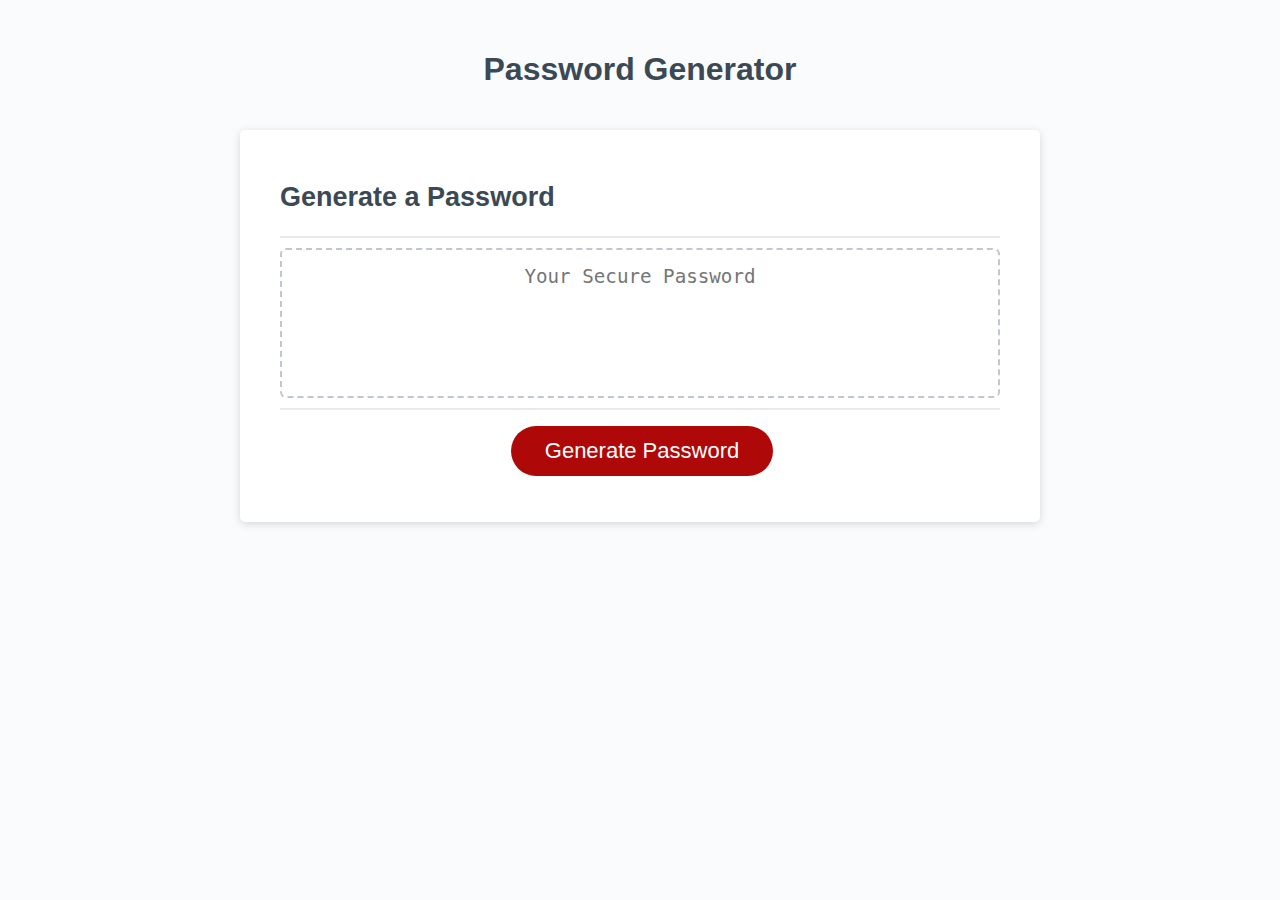
==== index.html @ 5fd5ce0d "Updated readme.md and file paths for all develop files" ====
<!DOCTYPE html>
<html lang="en">
	<head>
		<meta charset="UTF-8" />
		<meta name="viewport" content="width=device-width, initial-scale=1.0" />
		<meta http-equiv="X-UA-Compatible" content="ie=edge" />
		<title>Password Generator</title>
		<link rel="stylesheet" href="./Develop/style.css" />
	</head>
	<body>
		<div class="wrapper">
			<header>
				<h1>Password Generator</h1>
			</header>
			<div class="card">
				<div class="card-header">
					<h2>Generate a Password</h2>
				</div>
				<div class="card-body">
					<textarea
						readonly
						id="password"
						placeholder="Your Secure Password"
						aria-label="Generated Password"
					></textarea>
				</div>
				<div class="card-footer">
					<button id="generate" class="btn">Generate Password</button>
				</div>
			</div>
		</div>
		<script src="./Develop/script.js"></script>
	</body>
</html>
---- Develop/style.css ----
*,
*::before,
*::after {
  box-sizing: border-box;
}

html,
body,
.wrapper {
  height: 100%;
  margin: 0;
  padding: 0;
}

body {
  font-family: sans-serif;
  background-color: #f9fbfd;
}

.wrapper {
  padding-top: 30px;
  padding-left: 20px;
  padding-right: 20px;
}

header {
  text-align: center;
  padding: 20px;
  padding-top: 0px;
  color: hsl(206, 17%, 28%);
}

.card {
  background-color: hsl(0, 0%, 100%);
  border-radius: 5px;
  border-width: 1px;
  box-shadow: rgba(0, 0, 0, 0.15) 0px 2px 8px 0px;
  color: hsl(206, 17%, 28%);
  font-size: 18px;
  margin: 0 auto;
  max-width: 800px;
  padding: 30px 40px;
}

.card-header::after {
  content: " ";
  display: block;
  width: 100%;
  background: #e7e9eb;
  height: 2px;
}

.card-body {
  min-height: 100px;
}

.card-footer {
  text-align: center;
}

.card-footer::before {
  content: " ";
  display: block;
  width: 100%;
  background: #e7e9eb;
  height: 2px;
}

.card-footer::after {
  content: " ";
  display: block;
  clear: both;
}

.btn {
  border: none;
  background-color: hsl(360, 91%, 36%);
  border-radius: 25px;
  box-shadow: rgba(0, 0, 0, 0.1) 0px 1px 6px 0px rgba(0, 0, 0, 0.2) 0px 1px 1px
    0px;
  color: hsl(0, 0%, 100%);
  display: inline-block;
  font-size: 22px;
  line-height: 22px;
  margin: 16px 16px 16px 20px;
  padding: 14px 34px;
  text-align: center;
  cursor: pointer;
}

button[disabled] {
  cursor: default;
  background: #c0c7cf;
}

.float-right {
  float: right;
}

#password {
  -webkit-appearance: none;
  -moz-appearance: none;
  appearance: none;
  border: none;
  display: block;
  width: 100%;
  padding-top: 15px;
  padding-left: 15px;
  padding-right: 15px;
  padding-bottom: 85px;
  font-size: 1.2rem;
  text-align: center;
  margin-top: 10px;
  margin-bottom: 10px;
  border: 2px dashed #c0c7cf;
  border-radius: 6px;
  resize: none;
  overflow: hidden;
}

@media (max-width: 690px) {
  .btn {
    font-size: 1rem;
    margin: 16px 0px 0px 0px;
    padding: 10px 15px;
  }

  #password {
    font-size: 1rem;
  }
}

@media (max-width: 500px) {
  .btn {
    font-size: 0.8rem;
  }
}
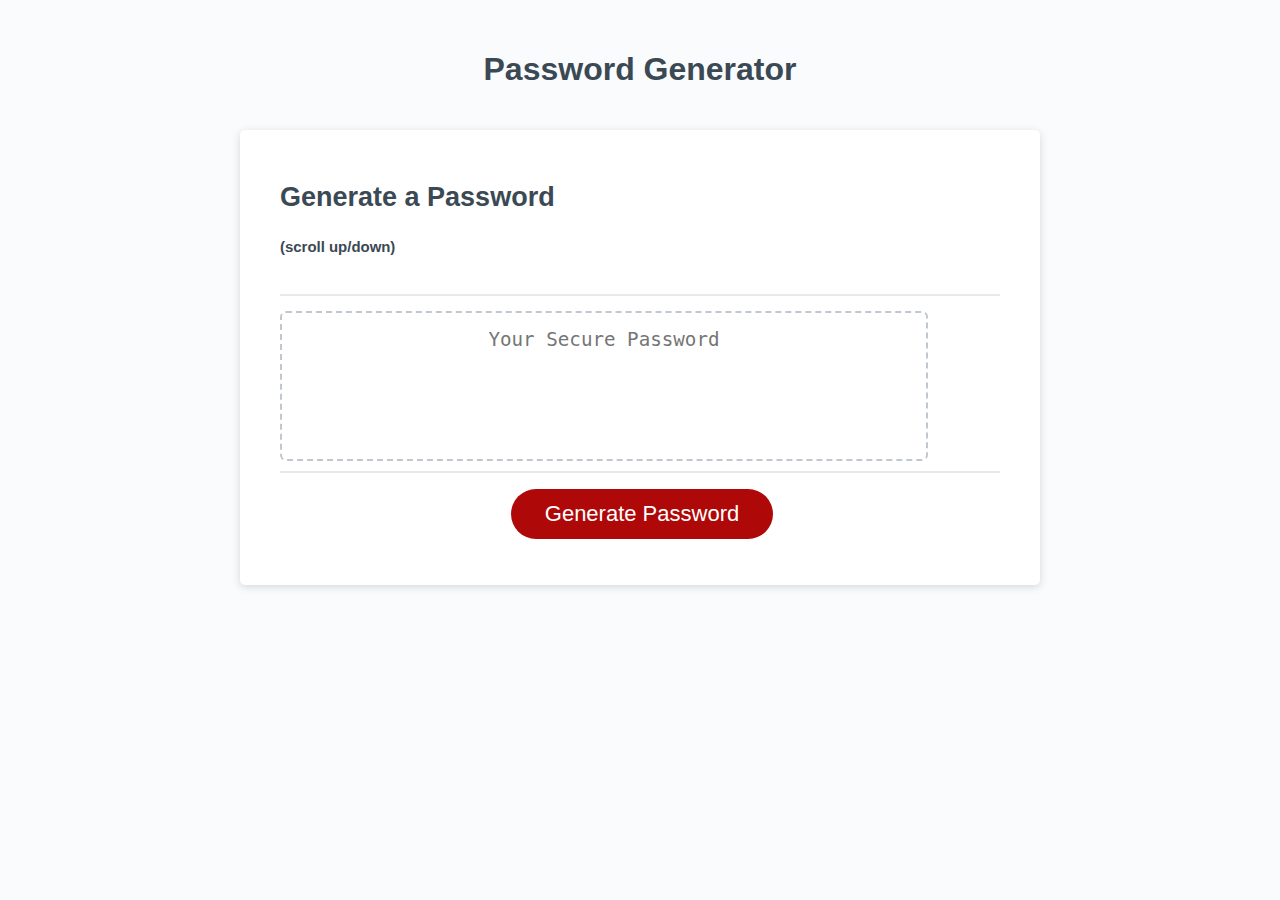
==== commit e61157be: "Playing with textarea password boiz size for small devices - 03" ====
--- a/index.html
+++ b/index.html
@@ -15,6 +15,7 @@
 			<div class="card">
 				<div class="card-header">
 					<h2>Generate a Password</h2>
+					<h5>(scroll up/down)</h5>
 				</div>
 				<div class="card-body">
 					<textarea
--- a/Develop/style.css
+++ b/Develop/style.css
@@ -1,137 +1,140 @@
 *,
 *::before,
 *::after {
-  box-sizing: border-box;
+	box-sizing: border-box;
 }
 
 html,
 body,
 .wrapper {
-  height: 100%;
-  margin: 0;
-  padding: 0;
+	height: 100%;
+	margin: 0;
+	padding: 0;
 }
 
 body {
-  font-family: sans-serif;
-  background-color: #f9fbfd;
+	font-family: sans-serif;
+	background-color: #f9fbfd;
 }
 
 .wrapper {
-  padding-top: 30px;
-  padding-left: 20px;
-  padding-right: 20px;
+	padding-top: 30px;
+	padding-left: 20px;
+	padding-right: 20px;
 }
 
 header {
-  text-align: center;
-  padding: 20px;
-  padding-top: 0px;
-  color: hsl(206, 17%, 28%);
+	text-align: center;
+	padding: 20px;
+	padding-top: 0px;
+	color: hsl(206, 17%, 28%);
 }
 
 .card {
-  background-color: hsl(0, 0%, 100%);
-  border-radius: 5px;
-  border-width: 1px;
-  box-shadow: rgba(0, 0, 0, 0.15) 0px 2px 8px 0px;
-  color: hsl(206, 17%, 28%);
-  font-size: 18px;
-  margin: 0 auto;
-  max-width: 800px;
-  padding: 30px 40px;
+	background-color: hsl(0, 0%, 100%);
+	border-radius: 5px;
+	border-width: 1px;
+	box-shadow: rgba(0, 0, 0, 0.15) 0px 2px 8px 0px;
+	color: hsl(206, 17%, 28%);
+	font-size: 18px;
+	margin: 0 auto;
+	max-width: 800px;
+	padding: 30px 40px;
 }
 
 .card-header::after {
-  content: " ";
-  display: block;
-  width: 100%;
-  background: #e7e9eb;
-  height: 2px;
+	content: " ";
+	/* display: block; */
+	display: inline-flex;
+	width: 100%;
+	background: #e7e9eb;
+	height: 2px;
+	/**/
+	text-align: center;
 }
 
 .card-body {
-  min-height: 100px;
+	min-height: 100px;
 }
 
 .card-footer {
-  text-align: center;
+	text-align: center;
 }
 
 .card-footer::before {
-  content: " ";
-  display: block;
-  width: 100%;
-  background: #e7e9eb;
-  height: 2px;
+	content: " ";
+	display: block;
+	width: 100%;
+	background: #e7e9eb;
+	height: 2px;
 }
 
 .card-footer::after {
-  content: " ";
-  display: block;
-  clear: both;
+	content: " ";
+	display: block;
+	clear: both;
 }
 
 .btn {
-  border: none;
-  background-color: hsl(360, 91%, 36%);
-  border-radius: 25px;
-  box-shadow: rgba(0, 0, 0, 0.1) 0px 1px 6px 0px rgba(0, 0, 0, 0.2) 0px 1px 1px
-    0px;
-  color: hsl(0, 0%, 100%);
-  display: inline-block;
-  font-size: 22px;
-  line-height: 22px;
-  margin: 16px 16px 16px 20px;
-  padding: 14px 34px;
-  text-align: center;
-  cursor: pointer;
+	border: none;
+	background-color: hsl(360, 91%, 36%);
+	border-radius: 25px;
+	box-shadow: rgba(0, 0, 0, 0.1) 0px 1px 6px 0px rgba(0, 0, 0, 0.2) 0px 1px 1px 0px;
+	color: hsl(0, 0%, 100%);
+	display: inline-block;
+	font-size: 22px;
+	line-height: 22px;
+	margin: 16px 16px 16px 20px;
+	padding: 14px 34px;
+	text-align: center;
+	cursor: pointer;
 }
 
 button[disabled] {
-  cursor: default;
-  background: #c0c7cf;
+	cursor: default;
+	background: #c0c7cf;
 }
 
 .float-right {
-  float: right;
+	float: right;
 }
 
 #password {
-  -webkit-appearance: none;
-  -moz-appearance: none;
-  appearance: none;
-  border: none;
-  display: block;
-  width: 100%;
-  padding-top: 15px;
-  padding-left: 15px;
-  padding-right: 15px;
-  padding-bottom: 85px;
-  font-size: 1.2rem;
-  text-align: center;
-  margin-top: 10px;
-  margin-bottom: 10px;
-  border: 2px dashed #c0c7cf;
-  border-radius: 6px;
-  resize: none;
-  overflow: hidden;
+	-webkit-appearance: none;
+	-moz-appearance: none;
+	appearance: none;
+	border: none;
+	display: block;
+	/* width: 100%; */
+	width: 90%;
+	padding-top: 15px;
+	padding-left: 15px;
+	padding-right: 15px;
+	padding-bottom: 85px;
+	font-size: 1.2rem;
+	text-align: center;
+	margin-top: 10px;
+	margin-bottom: 10px;
+	border: 2px dashed #c0c7cf;
+	border-radius: 6px;
+	resize: none;
+	/* overflow: hidden; */ /* allows scrollbar for small screen devices   */
 }
 
 @media (max-width: 690px) {
-  .btn {
-    font-size: 1rem;
-    margin: 16px 0px 0px 0px;
-    padding: 10px 15px;
-  }
+	.btn {
+		font-size: 1rem;
+		margin: 16px 0px 0px 0px;
+		padding: 10px 15px;
+	}
 
-  #password {
-    font-size: 1rem;
-  }
+	#password {
+		font-size: 1rem;
+	}
 }
 
 @media (max-width: 500px) {
-  .btn {
-    font-size: 0.8rem;
-  }
+	.btn {
+		font-size: 0.8rem;
+	}
 }
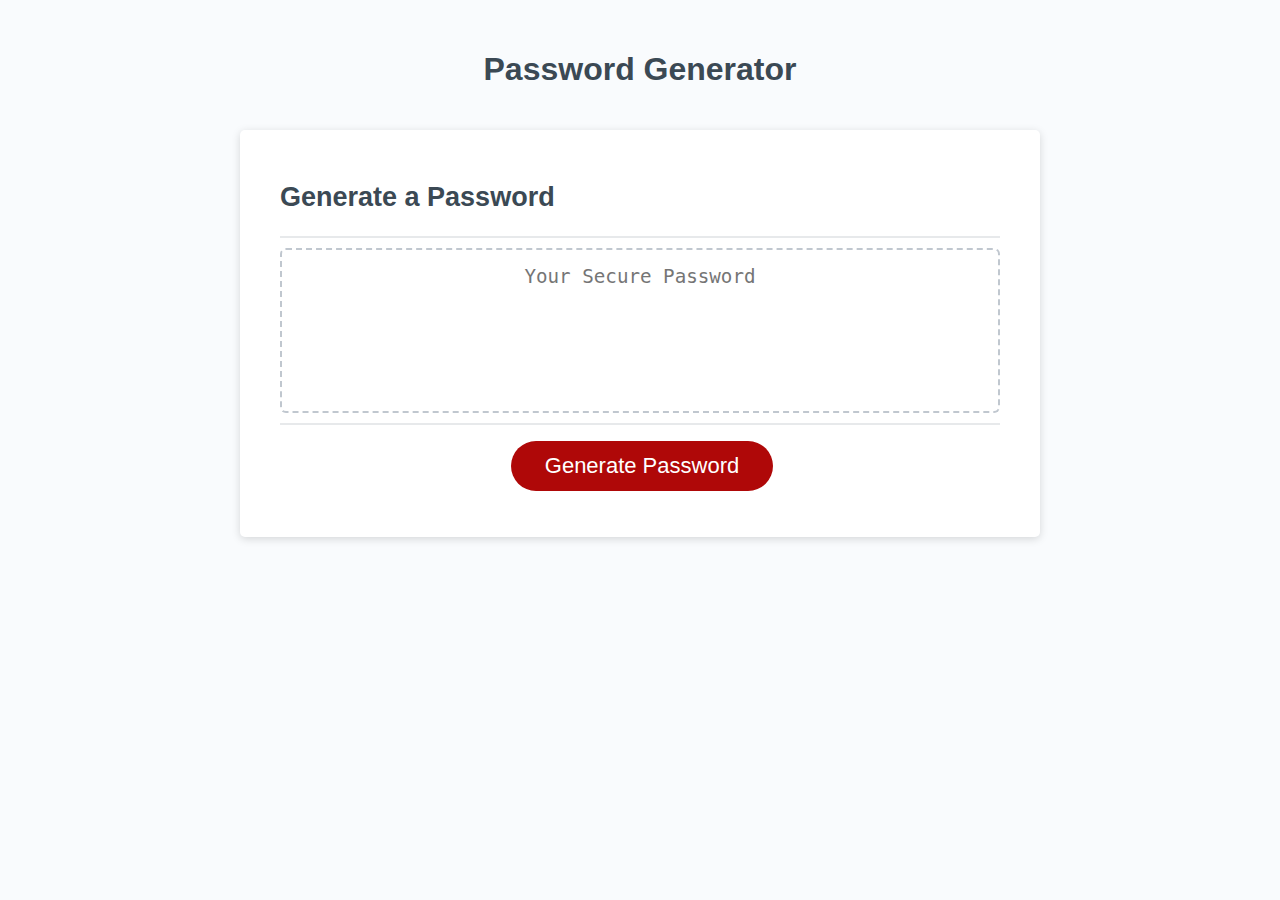
==== commit a6eea417: "Changed overflow property from hidden to scroll" ====
--- a/index.html
+++ b/index.html
@@ -15,7 +15,6 @@
 			<div class="card">
 				<div class="card-header">
 					<h2>Generate a Password</h2>
-					<h5>(scroll up/down)</h5>
 				</div>
 				<div class="card-body">
 					<textarea
--- a/Develop/style.css
+++ b/Develop/style.css
@@ -44,8 +44,7 @@
 
 .card-header::after {
 	content: " ";
-	/* display: block; */
-	display: inline-flex;
+	display: block;
 	width: 100%;
 	background: #e7e9eb;
 	height: 2px;
@@ -105,8 +104,7 @@
 	appearance: none;
 	border: none;
 	display: block;
-	/* width: 100%; */
-	width: 90%;
+	width: 100%;
 	padding-top: 15px;
 	padding-left: 15px;
 	padding-right: 15px;
@@ -118,7 +116,7 @@
 	border: 2px dashed #c0c7cf;
 	border-radius: 6px;
 	resize: none;
-	/* overflow: hidden; */ /* allows scrollbar for small screen devices   */
+	overflow: scroll; /* allows scrollbar for small screen devices   */
 }
 
 @media (max-width: 690px) {
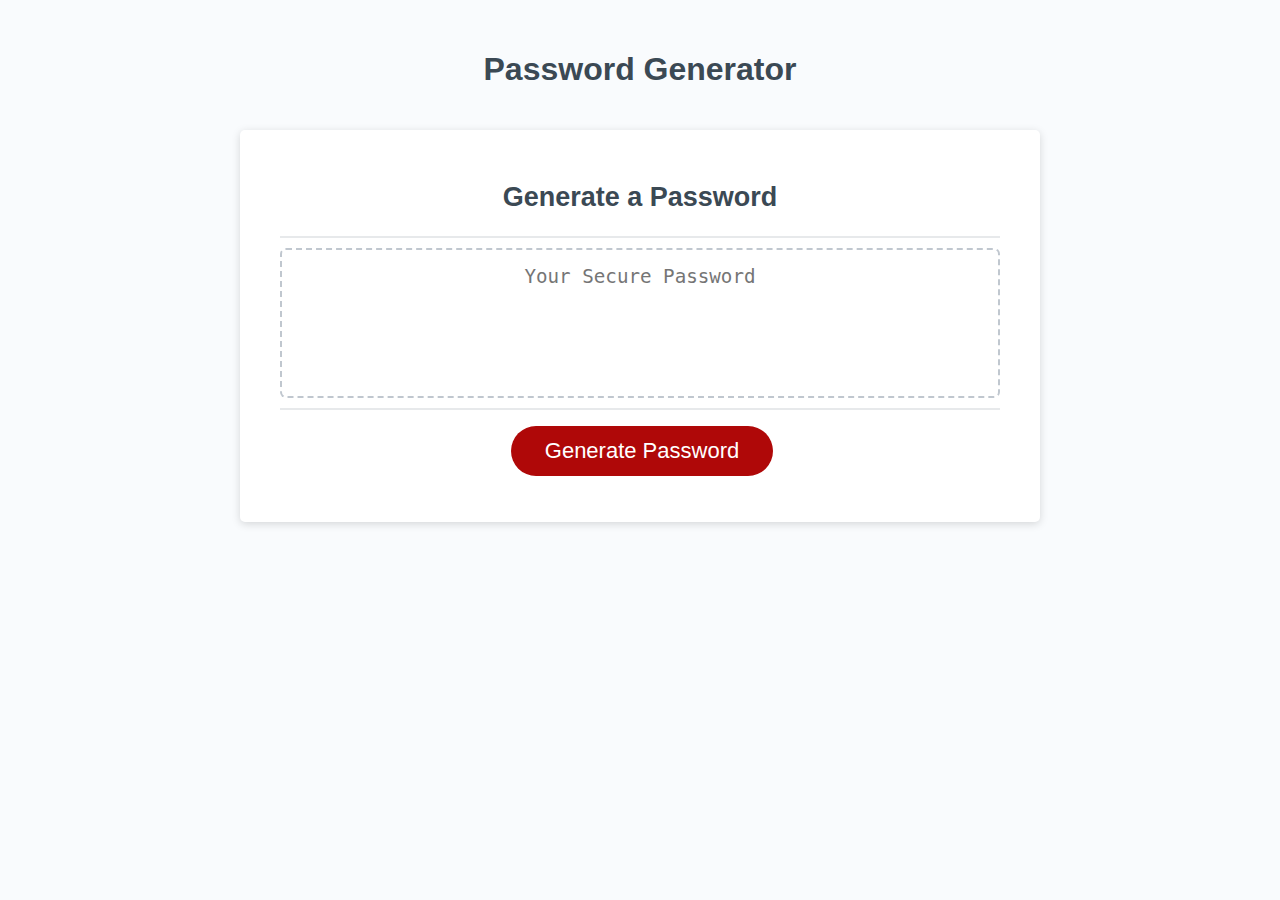
==== commit 41012286: "Sync directories" ====
--- a/index.html
+++ b/index.html
@@ -4,7 +4,7 @@
 		<meta charset="UTF-8" />
 		<meta name="viewport" content="width=device-width, initial-scale=1.0" />
 		<meta http-equiv="X-UA-Compatible" content="ie=edge" />
-		<title>Password Generator</title>
+		<title>Password Generator: generates random passwords</title>
 		<link rel="stylesheet" href="./Develop/style.css" />
 	</head>
 	<body>
--- a/Develop/style.css
+++ b/Develop/style.css
@@ -2,6 +2,7 @@
 *::before,
 *::after {
 	box-sizing: border-box;
+	text-align: center;
 }
 
 html,
@@ -48,8 +49,6 @@
 	width: 100%;
 	background: #e7e9eb;
 	height: 2px;
-	/**/
-	text-align: center;
 }
 
 .card-body {
@@ -116,7 +115,7 @@
 	border: 2px dashed #c0c7cf;
 	border-radius: 6px;
 	resize: none;
-	overflow: scroll; /* allows scrollbar for small screen devices   */
+	overflow: hidden;
 }
 
 @media (max-width: 690px) {
@@ -135,4 +134,25 @@
 	.btn {
 		font-size: 0.8rem;
 	}
+
+	header {
+		padding: 0px 20px;
+		margin: 0px;
+	}
+	.card {
+		padding: 0px 10px;
+	}
+	.card-header::after {
+		padding: 0px;
+		margin: 0px;
+		text-align: center;
+	}
+	.card-footer {
+		min-height: 75px;
+	}
+	#password {
+		overflow: scroll;
+		word-break: break-all;
+		text-align: left;
+	}
 }
